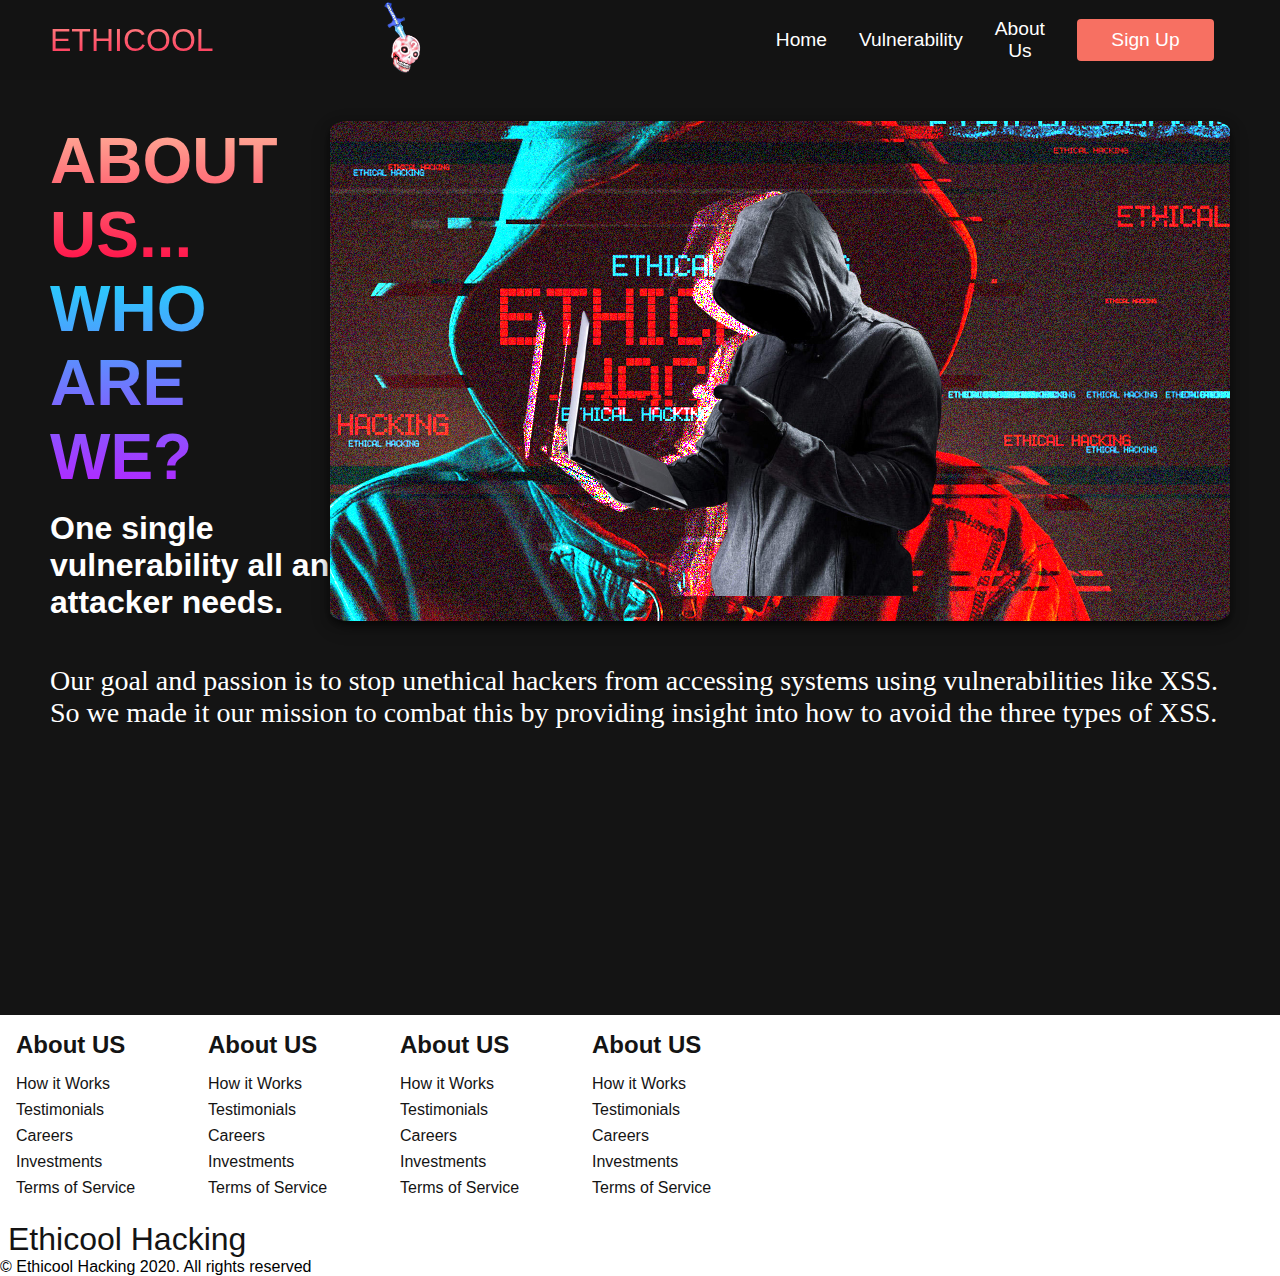
==== docs/aboutus.html @ dec919c5 "Update aboutus.html" ====
<!DOCTYPE html>
<html lang="en">
  <head>
    <meta charset="UTF-8" />
    <meta name="viewport" content="width=device-width, initial-scale=1.0" />
    <link rel="stylesheet" href="aboutus.css" />
    <!-- <link rel="stylesheet" href="styles.css" /> -->
    <title>About Us</title>
  </head>

  <!--What is needed for about us in descending order, 1. about us heading, 2. image of something to do with us, 3. paragraph about us (why we are trying to spread information about XSS).   -->

  <body>
    <!--nav bar section -->
    <nav class="navbar">
      <div class="navbar__container">
        <a href="/" id="navbar__logo">ETHICOOL</a>
        <img src="Logo.png" alt="pic" id="main__img" />
        <div class="navbar__toggle" id="mobile-menu">
          <span class="bar"></span>
          <span class="bar"></span>
          <span class="bar"></span>
        </div>
        <ul class="navbar__menu">
          <li class="navbar__item">
            <a href="index.html" class="navbar__links">Home</a>
          </li>
          <li class="navbar__item">
            <a href="vulnerability.html" class="navbar__links">Vulnerability</a>
          </li>
          <li class="navbar__item">
            <a href="/" class="navbar__links">About Us</a>
          </li>
          <li class="navbar__btn">
            <a href="signup.html" class="button">Sign Up</a>
          </li>
        </ul>
      </div>
    </nav>
    <!--nav bar section -->
    
 <!-- Intro Section of Page -->
    <div class = "about_container"> 
       <!--Hero Section -->
              <div class="main">
              <div class="main__container">
              <div class="main__content">
              <h1>ABOUT US...</h1>
              <h2>WHO ARE WE?</h2>
              <p>One single vulnerability all an attacker needs.</p>
              </div> 
              <div class="main__img--container">
              <img src="About.jpg" alt="pic" id="main__img--about" />
              </div>
          </div>
          <div class="paragraph__container">
            <p id="paragraph__aboutus">
              Our goal and passion is to stop unethical hackers from accessing systems using vulnerabilities like XSS. 
              So we made it our mission to combat this by providing insight into how to avoid the three types of XSS. 
            </p>
          </div>
        </div>
    </div>
       <!-- Footer Section-->
       <div class="footer__ container">
        <div class="footer__links">
          <div class="footer__link--wrapper">
            <div class="footer__link--items">
              <h2>About US</h2>
              <a href="/">How it Works</a>
              <a href="/">Testimonials</a>
              <a href="/">Careers</a>
              <a href="/">Investments</a>
              <a href="/">Terms of Service</a>
            </div>
            <div class="footer__link--items">
              <h2>About US</h2>
              <a href="/">How it Works</a>
              <a href="/">Testimonials</a>
              <a href="/">Careers</a>
              <a href="/">Investments</a>
              <a href="/">Terms of Service</a>
            </div>
          </div>
          <div class="footer__link--wrapper">
            <div class="footer__link--items">
              <h2>About US</h2>
              <a href="/">How it Works</a>
              <a href="/">Testimonials</a>
              <a href="/">Careers</a>
              <a href="/">Investments</a>
              <a href="/">Terms of Service</a>
            </div>
            <div class="footer__link--items">
              <h2>About US</h2>
              <a href="/">How it Works</a>
              <a href="/">Testimonials</a>
              <a href="/">Careers</a>
              <a href="/">Investments</a>
              <a href="/">Terms of Service</a>
            </div>
          </div>
        </div>
        <div class="social__media">
          <div class="social__media--wrap">
            <div class="footer__logo">
              <a href="/" id="footer__logo"
                ><i class="fas fa-gem"></i>Ethicool Hacking</a
              >
            </div>
            <p class="website__rights">
              © Ethicool Hacking 2020. All rights reserved
            </p>
            <div class="social__icons">
              <a href="" class="social__icon--link" target="_blank">
                <i class="fab fa-facebook"></i>
              </a>
              <a href="" class="social__icon--link" target="_blank">
                <i class="fab fa-Instagram"></i>
              </a>
              <a href="" class="social__icon--link" target="_blank">
                <i class="fab fa-Twitter"></i>
              </a>
              <a href="" class="social__icon--link" target="_blank">
                <i class="fab fa-Linkdin"></i>
              </a>
              <a href="" class="social__icon--link" target="_blank">
                <i class="fab fa-Youtube"></i>
              </a>
            </div>
          </div>
        </div>
      </div>
  
      <script src="app.js"></script>
    </body>
  </html>
  
  </body>
</html>
---- docs/aboutus.css ----
*{
  box-sizing:border-box;
  margin: 0;
  padding: 0;
  font-family: 'Kumbh Sans', sans-serif;
}

/* Navbar Section */
.navbar{
  background: #131313;
  height: 80px;
  display: flex;
  justify-content: center;
  align-items: center;
  font-size: 1.2rem;
  position: sticky;
  top: 0;
  z-index: 999;
}

.navbar__container {
  display: flex;
  justify-content: space-between;
  height: 80px;
  z-index: 1;
  width: 100%;
  max-width: 1300px;
  margin: 0 auto;
  padding: 0 50px;
}

#navbar__logo{
  background-color: #ff8177;
  background-image: linear-gradient(to top, #ff0844 0%, #ffb199 100%);
  background-size: 100%;
  -webkit-background-clip: text;
  -moz-background-clip: text;
  -webkit-text-fill-color: transparent;
  -moz-text-fill-color: transparent;
  display: flex;
  align-items: center;
  cursor: pointer;
  text-decoration: none;
  font-size: 2rem;
}

.fa-gem{
  margin-right: 0.5rem;
}

.navbar__menu{
  display: flex;
  align-items: center;
  list-style: none;
  text-align: center;
}

.navbar__item{
  height:80px;
}

.navbar__links{
  color: #fff;
  display: flex;
  align-items: center;
  justify-content: center;
  text-decoration: none;
  padding: 0 1rem;
  height: 100%;
}

.navbar__btn {
  display:flex;
  justify-content: center;
  align-items: center;
  padding: 0 1rem;
  width: 100%;
}

.button {
  display: flex;
  justify-content: center;
  align-items: center;
  text-decoration: none;
  padding: 10px 20px;
  height: 100%;
  width: 100%;
  border: none;
  outline: none;
  border-radius: 4px;
  background: #f77062;
  color: #fff;

}
/* this is supposed to make the sign up buttun have a hover effect  */
.buttom:hover{
  background: #4837ff;
  transition: all 0.3s ease;
}

.navbar__links:hover{
  color: #f77062;
  transition: all 0.3s ease;
}

/* mobile response  */
@media screen and (max-width: 960px) {
  .navbar__container {
      display: flex;
      justify-content: space-between;
      height: 80px;
      z-index: 1;
      width: 100%;
      max-width: 1300px;
      padding: 0;
  }

/* drop down menue design */

  .navbar__menu {
      display: grid;
      grid-template-columns: auto;
      margin: 0;
      width: 100%;
      position: absolute;
      top: -1000px;
      opacity: 0;
      transition: all 0.5s ease;
      height: 50vh;
      z-index: -1;
      background: #131313;
  }

  .navbbar__menu.active {
      background: #131313;
      top: 100%;
      opacity: 1;
      transition: all 0.5s ease ;
      z-index: 99;
      height: 50vh;
      font-size: 1.6rem;
  }

  #navbar__logo {
      padding-left: 25px;
  }

  .navbar__toggle .bar{
      width: 25px;
      height: 3px;
      margin: 5px auto;
      transition: all 0.3s ease-in-out;
      background: #fff;
  }

  .navbar__item {
      width: 100%;
  }

  .navbar__links{
      text-align: center;
      padding: 2rem;
      width: 100%;
      display: table;
  }


#mobile-menu {
  position: absolute;
  top: 20%;
  right: 5%;
  transform: translate(5%, 20%);
}

/* navigation button */

.navbar__btn {
 padding-bottom: 2rem;
}

.button{
  display:flex;
  justify-content: center;
  align-items: center;
  width: 80%;
  height: 80px;
  margin: 0;

}

.navbar__toggle .bar {
  display: block;
  cursor: pointer;
}

#mobile-menu.is-active .bar:nth-child(2){
  opacity: 0;
}

#mobile-menu.is-active .bar:nth-child(1){
  transform: translate(8px) rotate(45deg);
}

#mobile-menu.is-active .bar:nth-child(3){
  transform: translate(-8px) rotate(-45deg);
}

}


.main__container {
  display: grid;
  grid-template-columns: 1fr 1fr;
  align-items: center;
  justify-self: center;
  margin: 0 auto;
  height: 65vh;
  background-color: #141414;
  z-index: 1;
  width: 100%;
  max-width: 2000px;
  padding: 0 50px; 
}

.main__content h1 {
  font-size: 4rem;
  background-color:#ff8177;
  background-image: linear-gradient(to top, #ff0844 0%, #ffb199 100%);
  background-size: 100%;
  -webkit-background-clip: text;
  -moz-background-clip: text;
  -webkit-text-fill-color: transparent;
  -moz-text-fill-color:transparent;
}

.main__content h2 {
  font-size: 4rem;
  background-color:#ff8177;
  background-image: linear-gradient(to top, #b721ff 0%, #21d4fd 100%);
  background-size: 100%;
  -webkit-background-clip: text;
  -moz-background-clip: text;
  -webkit-text-fill-color: transparent;
  -moz-text-fill-color:transparent;
}

.main__content p {
  margin-top: 1rem;
  font-size: 2rem;
  font-weight: 700;
  color: #fff;
}

.paragraph__container{
background-color: #141414;
width: auto;
height: 350px;
}

#paragraph__aboutus{
margin-right: 50px;
margin-left: 50px;
color: white;
font-family: 'Kumbh Sans';
font-size: 175%;
text-decoration: none;
}

#main__img--about{
  border-radius: 2%;
  box-shadow: 0 4px 8px 0 rgba(0, 0, 0, 0.6), 0 6px 20px 0 rgba(0, 0, 0, 0.19);
}

#main__img--container{
  width: 700px;
  height: 550px;
  transform: translate(-50%, -50%);
  margin-top: 150px;
  margin-left: 800px;
  position: absolute;
  }

  /* Footer Section */

  .title {
    font-weight: bold;
    font-size: x-large;
  }
  .Main {
    position: relative;

  }

  .footer__container {
    background-color: #141414;
    padding: 5rem 0;
    display: flex;
    flex-direction: column;
    justify-content: center;
    align-items: center;
}

#footer__logo {
    color: #141414;
    display: flex;
    align-items: center;
    cursor: pointer;
    text-decoration: none;
    font-size: 2rem;
}

.footer__links{
    width: 60%;
    max-width: 1000px;
    display: flex;
    justify-content: center;
}

.footer__link--wrapper {
    position: top;
    display: flex;
    
}

.footer__link--items {
    display: flex;
    flex-direction:column;
    align-items: flex-start;
    margin: 16px;
    text-align: left;
    width: 160px;
    box-sizing: border-box;

}

.footer__link--items h2{
    margin-bottom: 16px;
}

.footer__link--items > h2{
    color: #141414;
}

.footer__link--items a {
    color: #141414;
    text-decoration: none;
    margin-bottom: 0.5rem;
}

.footer__link--items a:hover{
    color: #141414;
    transition: 0.3s ease-out;
}
---- docs/styles.css ----
*{
    box-sizing:border-box;
    margin: 0;
    padding: 0;
    font-family: 'Kumbh Sans', sans-serif;
}


.navbar{
    background: #131313;
    height: 80px;
    display: flex;
    justify-content: center;
    align-items: center;
    font-size: 1.2rem;
    position: sticky;
    top: 0;
    z-index: 999;
}

.navbar__container {
    display: flex;
    justify-content: space-between;
    height: 80px;
    z-index: 1;
    width: 100%;
    max-width: 1300px;
    margin: 0 auto;
    padding: 0 50px;
}

#navbar__logo{
    background-color: #ff8177;
    background-image: linear-gradient(to top, #ff0844 0%, #ffb199 100%);
    background-size: 100%;
    -webkit-background-clip: text;
    -moz-background-clip: text;
    -webkit-text-fill-color: transparent;
    -moz-text-fill-color: transparent;
    display: flex;
    align-items: center;
    cursor: pointer;
    text-decoration: none;
    font-size: 2rem;
}

.fa-gem{
    margin-right: 0.5rem;
}

.navbar__menu{
    display: flex;
    align-items: center;
    list-style: none;
    text-align: center;
}

.navbar__item{
    height:80px;
}

.navbar__links{
    color: #fff;
    display: flex;
    align-items: center;
    justify-content: center;
    text-decoration: none;
    padding: 0 1rem;
    height: 100%;
}

.navbar__btn {
    display:flex;
    justify-content: center;
    align-items: center;
    padding: 0 1rem;
    width: 100%;
}

.button {
    display: flex;
    justify-content: center;
    align-items: center;
    text-decoration: none;
    padding: 10px 20px;
    height: 100%;
    width: 100%;
    border: none;
    outline: none;
    border-radius: 4px;
    background: #f77062;
    color: #fff;

}
/* this is supposed to make the sign up buttun have a hover effect  */
.buttom:hover{
    background: #4837ff;
    transition: all 0.3s ease;
}

.navbar__links:hover{
    color: #f77062;
    transition: all 0.3s ease;
}

/* mobile response  */
@media screen and (max-width: 960px) {
    .navbar__container {
        display: flex;
        justify-content: space-between;
        height: 80px;
        z-index: 1;
        width: 100%;
        max-width: 1300px;
        padding: 0;
    }

/* drop down menue design */

    .navbar__menu {
        display: grid;
        grid-template-columns: auto;
        margin: 0;
        width: 100%;
        position: absolute;
        top: -1000px;
        opacity: 0;
        transition: all 0.5s ease;
        height: 50vh;
        z-index: -1;
        background: #131313;
    }

    .navbbar__menu.active {
        background: #131313;
        top: 100%;
        opacity: 1;
        transition: all 0.5s ease ;
        z-index: 99;
        height: 50vh;
        font-size: 1.6rem;
    }

    #navbar__logo {
        padding-left: 25px;
    }

    .navbar__toggle .bar{
        width: 25px;
        height: 3px;
        margin: 5px auto;
        transition: all 0.3s ease-in-out;
        background: #fff;
    }

    .navbar__item {
        width: 100%;
    }

    .navbar__links{
        text-align: center;
        padding: 2rem;
        width: 100%;
        display: table;
    }


#mobile-menu {
    position: absolute;
    top: 20%;
    right: 5%;
    transform: translate(5%, 20%);
}

/* navigation button */

.navbar__btn {
   padding-bottom: 2rem;
}

.button{
    display:flex;
    justify-content: center;
    align-items: center;
    width: 80%;
    height: 80px;
    margin: 0;

}

.navbar__toggle .bar {
    display: block;
    cursor: pointer;
}

#mobile-menu.is-active .bar:nth-child(2){
    opacity: 0;
}

#mobile-menu.is-active .bar:nth-child(1){
    transform: translate(8px) rotate(45deg);
}

#mobile-menu.is-active .bar:nth-child(3){
    transform: translate(-8px) rotate(-45deg);
}

}


/* Hero Section CSS*/
.main__container {
    display: grid;
    grid-template-columns: 1fr 1fr;
    align-items: center;
    justify-self: center;
    margin: 0 auto;
    height: 90vh;
    background-color: #141414;
    z-index: 1;
    width: 100%;
    max-width: 2000px;
    padding: 0 50px; 
}

.main__content h1 {
    font-size: 4rem;
    background-color:#ff8177;
    background-image: linear-gradient(to top, #ff0844 0%, #ffb199 100%);
    background-size: 100%;
    -webkit-background-clip: text;
    -moz-background-clip: text;
    -webkit-text-fill-color: transparent;
    -moz-text-fill-color:transparent;
}

.main__content h2 {
    font-size: 4rem;
    background-color:#ff8177;
    background-image: linear-gradient(to top, #b721ff 0%, #21d4fd 100%);
    background-size: 100%;
    -webkit-background-clip: text;
    -moz-background-clip: text;
    -webkit-text-fill-color: transparent;
    -moz-text-fill-color:transparent;
}

.main__content p {
    margin-top: 1rem;
    font-size: 2rem;
    font-weight: 700;
    color: #fff;
}

.main__btn {
    font-size: 1rem;
    background-image: linear-gradient(to top, #f77062 0%, #fe5196 100%);
    padding: 14px 32px;
    border: none;
    border-radius: 4px;
    color: #fff;
    margin-top: 2rem;
    cursor: pointer;
    position: relative;
    transition: all 0.35s;
    outline: none;

}

.main__btn a {
    z-index: 2;
    color: #fff;
    text-decoration: none;
}

.main__btn:after {
    position: absolute;
    content: '';
    top: 20;
    left: 0;
    width: 0;
    height: 100%;
    background: #4837ff;
    transition: all 0.35s;
    border-radius: 4px;
}

.main__btn:hover{
    color: #fff;
}

.main__btn:hover:after{
    width: 100%;
}

.main__img--container{
    text-align: center;
}

#main__img{
    height: 30%;
    width: 80%;
}

/*Mobile Responsive */

@media screen and (max-width: 768px) {
    .main__container {
        display: grid;
        grid-template-columns: auto;
        align-items: center;
        justify-self: center;
        width: 100%;
        margin: 0 auto;
        height: 90vh;
    }

    .main__content {
        text-align: center;
        margin-bottom: 4rem;
    }

    .main__content h1 {
        text-align: 2.5rem;
        margin-top: 2rem;
    }

    .main__content h2 {
        font-size: 3rem;
}

.main__content p {
    margin-top: 1rem;
    font-size: 1.5rem;
}

}

@media screen and  (max-width: 480px) {
    .main__content h1 {
        text-align: 2rem;
        margin-top: 3rem;
    }

    .main__content h2 {
        font-size: 2rem;
}

.main__content p {
    margin-top: 2rem;
    font-size: 1.5rem;
}

.main__btn {
    padding: 12px 36px;
    margin: 2.5rem 0;
}
}

/* Services Section CSS  */
.services {
    background: #141414;
    display: flex;
    flex-direction: column;
    align-items: center;
    height: 125vh;
}
    

.services h1 {
    background-color: #ff8177;
    background-image: linear-gradient(
        ro right,
         #ff8177 0%,
         #ff867a 0%,
         #ff8c7f 21%,
         #f99185 52%,
         #cf556c 78%,
         #b12a5b 100% 
     );
    background-size: 100%;
    margin-bottom: 5rem;
    font-size: 2.5rem;
    -webkit-background-clip: text;
    -moz-background-clip: text;
    -webkit-text-fill-color: transparent;
    -moz-text-fill-color:transparent;

}

.services__container {
    display: flex;
    justify-content: center;
    flex-wrap: wrap;
}

.services__card {
    margin: 1rem;
    height: 525px;
    width: 400px;
    border-radius: 4px;
    background-image: linear-gradient(
    to bottom,
     rgba(0,0,0,0) 0%,
     rgba(17,17,17,0.6) 100%
     ),
      url('pic2.jpg');
      background-size : cover;
      position: relative;
      color: #fff;
}

.services__card:nth-child(2){
    background-image: linear-gradient(
    to bottom,
     rgba(0,0,0,0) 0%,
     rgba(17,17,17,0.6) 100%
     ),
      url('pic3.jpg');

}

.services h2 {
    position: absolute;
    top: 350px;
    left: 30px;
}

.services__card p{
    position:absolute;
    top: 400px;
    left: 30px;
}

.services__card button{
    color: #fff;
    padding: 10px 20px;
    border: none;
    outline: none;
    border-radius: 4px;
    background: #f77062;
    position: absolute;
    top: 400px;
    left: 30px;
    font-size: 1rem;
    cursor: pointer;


}

.services__card:hover {
    transform: scale(1.075);
    transition: 0.2s ease-in;
    cursor: pointer;
}

@media screen and (max-width: 960px) {
    .services {
        height: 1600px;
    }

    .services h1 {
        font-size: 2rem;
        margin-top: 12rem;
    }
}

@media screen and (max-width: 480px) {
    .services {
     height: 1400px;
    }

    .services h1 {
        font-size: 1.2rem;
    }

    .services__card{
        width:300px;
    }
}

/* Footer CSS  */
.footer__container {
    background-color: #141414;
    padding: 5rem 0;
    display: flex;
    flex-direction: column;
    justify-content: center;
    align-items: center;
}

#footer__logo {
    color: #141414;
    display: flex;
    align-items: center;
    cursor: pointer;
    text-decoration: none;
    font-size: 2rem;
}

.footer__links{
    width: 60%;
    max-width: 1000px;
    display: flex;
    justify-content: center;
}

.footer__link--wrapper {
    position: top;
    display: flex;
    
}

.footer__link--items {
    display: flex;
    flex-direction:column;
    align-items: flex-start;
    margin: 16px;
    text-align: left;
    width: 160px;
    box-sizing: border-box;

}

.footer__link--items h2{
    margin-bottom: 16px;
}

.footer__link--items > h2{
    color: #141414;
}

.footer__link--items a {
    color: #141414;
    text-decoration: none;
    margin-bottom: 0.5rem;
}

.footer__link--items a:hover{
    color: #141414;
    transition: 0.3s ease-out;
}

/*social Icons  */
.social__icon--link{
    color: #141414;
    font-size: 24px;

}
.social__media{
    max-width: 1000px;
    width: 100%
}

.social_media--wrap {
    display:flex;
    justify-content: space-between;
    align-items:center;
    width: 90%;
    max-width: 1000px;
    margin: 40px auto 0 auto;
}

.social__icons {
    display: flex;
    justify-content: space-between;
    align-items: center;
    width: 240px;
}

.social__logo {
    color: #141414;
    justify-self: flex-start;
    margin-left: 20px;
    cursor: pointer;
    text-decoration: none;
    font-size: 2rem;
    display: flex;
    align-items: center;
    margin-bottom: 16px;
}

.website__rights {
    color: #141414;
}

@media screen and (max-width: 820px){
.footer__links {
    position: relative;
    padding-top: 2rem;
}

#footer__logo{
    margin-bottom: 2rem;
}

.footer__link--wrapper{
    flex-direction: column;
}

.social__media--wrap{
    flex-direction: column;
}

}

@media screen and (max-width: 480px) {
    .footer__link--items {
        position:relative;
        margin:0;
        padding: 10px;
        width: 100%;
    }
}
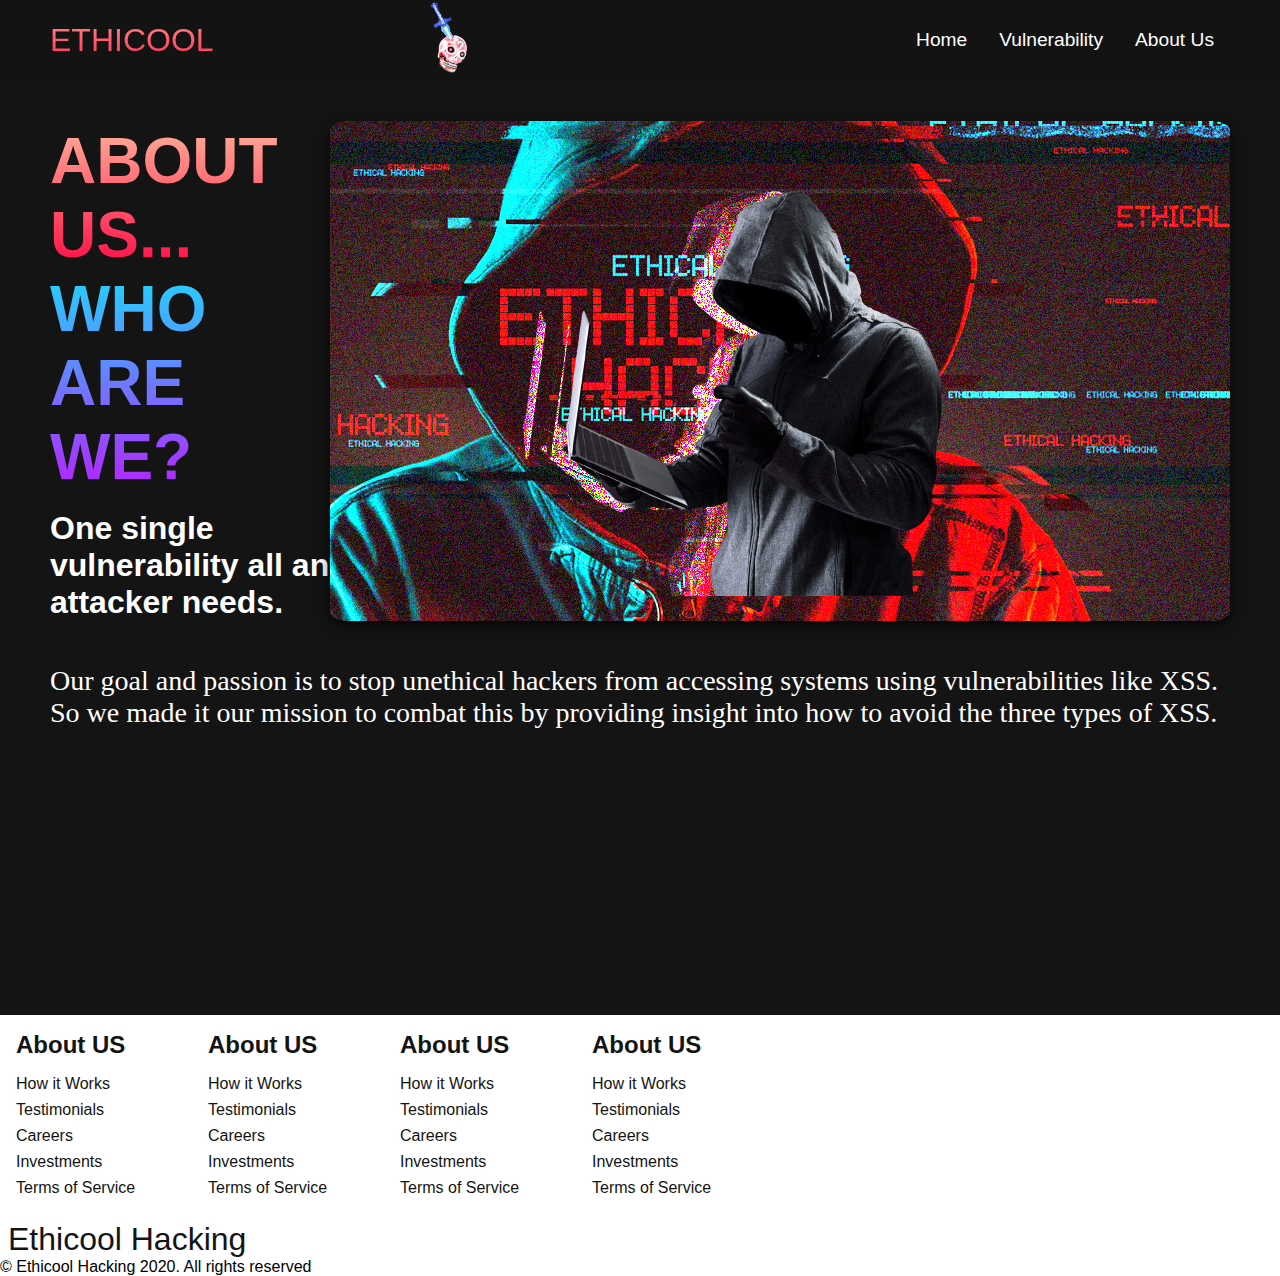
==== commit 4a3336d9: "new_links" ====
--- a/docs/aboutus.html
+++ b/docs/aboutus.html
@@ -29,10 +29,7 @@
             <a href="vulnerability.html" class="navbar__links">Vulnerability</a>
           </li>
           <li class="navbar__item">
-            <a href="/" class="navbar__links">About Us</a>
-          </li>
-          <li class="navbar__btn">
-            <a href="signup.html" class="button">Sign Up</a>
+            <a href="aboutus.html" class="navbar__links">About Us</a>
           </li>
         </ul>
       </div>
--- a/docs/styles.css
+++ b/docs/styles.css
@@ -42,7 +42,7 @@
     cursor: pointer;
     text-decoration: none;
     font-size: 2rem;
-}
+  }
 
 .fa-gem{
     margin-right: 0.5rem;
@@ -69,6 +69,7 @@
     height: 100%;
 }
 
+
 .navbar__btn {
     display:flex;
     justify-content: center;
@@ -76,6 +77,7 @@
     padding: 0 1rem;
     width: 100%;
 }
+
 
 .button {
     display: flex;
@@ -91,6 +93,9 @@
     background: #f77062;
     color: #fff;
 
+}
+.logo__image{
+    
 }
 /* this is supposed to make the sign up buttun have a hover effect  */
 .buttom:hover{
@@ -388,228 +393,53 @@
 
 }
 
-.services__container {
-    display: flex;
-    justify-content: center;
-    flex-wrap: wrap;
-}
-
-.services__card {
-    margin: 1rem;
-    height: 525px;
-    width: 400px;
-    border-radius: 4px;
-    background-image: linear-gradient(
-    to bottom,
-     rgba(0,0,0,0) 0%,
-     rgba(17,17,17,0.6) 100%
-     ),
-      url('pic2.jpg');
-      background-size : cover;
-      position: relative;
-      color: #fff;
-}
-
-.services__card:nth-child(2){
-    background-image: linear-gradient(
-    to bottom,
-     rgba(0,0,0,0) 0%,
-     rgba(17,17,17,0.6) 100%
-     ),
-      url('pic3.jpg');
-
-}
-
-.services h2 {
-    position: absolute;
-    top: 350px;
-    left: 30px;
-}
-
-.services__card p{
+.about__vid{
+margin-top: 20px;;
+margin-bottom: 40px;
+color: white;
+padding: 10px;
+font-size: 30px;
+text-align: center;
+background-color: #ff8177;
+border-radius: 10px;
+max-width: 1100px;
+height: 400px;
+
+}
+
+html{
+    height: 100%;
+    box-sizing: border-box;
+}
+body{
+    position:relative;
+    margin: 0;
+    min-height: 100%;
+    padding-bottom: 180px;
+    box-sizing: inherit;
+}
+
+.footer{
+    background-color: grey;
+    color:white;
+    padding-left: 35px;
+    padding-right: 35px;
+    text-align: center;
+    left: 0;
     position:absolute;
-    top: 400px;
-    left: 30px;
-}
-
-.services__card button{
-    color: #fff;
-    padding: 10px 20px;
-    border: none;
-    outline: none;
-    border-radius: 4px;
-    background: #f77062;
-    position: absolute;
-    top: 400px;
-    left: 30px;
-    font-size: 1rem;
-    cursor: pointer;
-
-
-}
-
-.services__card:hover {
-    transform: scale(1.075);
-    transition: 0.2s ease-in;
-    cursor: pointer;
-}
-
-@media screen and (max-width: 960px) {
-    .services {
-        height: 1600px;
-    }
-
-    .services h1 {
-        font-size: 2rem;
-        margin-top: 12rem;
-    }
-}
-
-@media screen and (max-width: 480px) {
-    .services {
-     height: 1400px;
-    }
-
-    .services h1 {
-        font-size: 1.2rem;
-    }
-
-    .services__card{
-        width:300px;
-    }
-}
-
-/* Footer CSS  */
-.footer__container {
-    background-color: #141414;
-    padding: 5rem 0;
-    display: flex;
-    flex-direction: column;
-    justify-content: center;
-    align-items: center;
-}
-
-#footer__logo {
-    color: #141414;
-    display: flex;
-    align-items: center;
-    cursor: pointer;
-    text-decoration: none;
-    font-size: 2rem;
-}
-
-.footer__links{
-    width: 60%;
-    max-width: 1000px;
-    display: flex;
-    justify-content: center;
-}
-
-.footer__link--wrapper {
-    position: top;
-    display: flex;
-    
-}
-
-.footer__link--items {
-    display: flex;
-    flex-direction:column;
-    align-items: flex-start;
-    margin: 16px;
-    text-align: left;
-    width: 160px;
-    box-sizing: border-box;
-
-}
-
-.footer__link--items h2{
-    margin-bottom: 16px;
-}
-
-.footer__link--items > h2{
-    color: #141414;
-}
-
-.footer__link--items a {
-    color: #141414;
-    text-decoration: none;
-    margin-bottom: 0.5rem;
-}
-
-.footer__link--items a:hover{
-    color: #141414;
-    transition: 0.3s ease-out;
-}
-
-/*social Icons  */
-.social__icon--link{
-    color: #141414;
-    font-size: 24px;
-
-}
-.social__media{
-    max-width: 1000px;
-    width: 100%
-}
-
-.social_media--wrap {
-    display:flex;
-    justify-content: space-between;
-    align-items:center;
-    width: 90%;
-    max-width: 1000px;
-    margin: 40px auto 0 auto;
-}
-
-.social__icons {
-    display: flex;
-    justify-content: space-between;
-    align-items: center;
-    width: 240px;
-}
-
-.social__logo {
-    color: #141414;
-    justify-self: flex-start;
-    margin-left: 20px;
-    cursor: pointer;
-    text-decoration: none;
-    font-size: 2rem;
-    display: flex;
-    align-items: center;
-    margin-bottom: 16px;
-}
-
-.website__rights {
-    color: #141414;
-}
-
-@media screen and (max-width: 820px){
-.footer__links {
-    position: relative;
-    padding-top: 2rem;
-}
-
-#footer__logo{
-    margin-bottom: 2rem;
-}
-
-.footer__link--wrapper{
-    flex-direction: column;
-}
-
-.social__media--wrap{
-    flex-direction: column;
-}
-
-}
-
-@media screen and (max-width: 480px) {
-    .footer__link--items {
-        position:relative;
-        margin:0;
-        padding: 10px;
-        width: 100%;
-    }
-}
-
+    right: 0;
+    bottom: 0;
+    min-height: 100px;
+    padding-bottom: 10px;
+
+}
+
+
+
+
+
+
+
+
+  
+
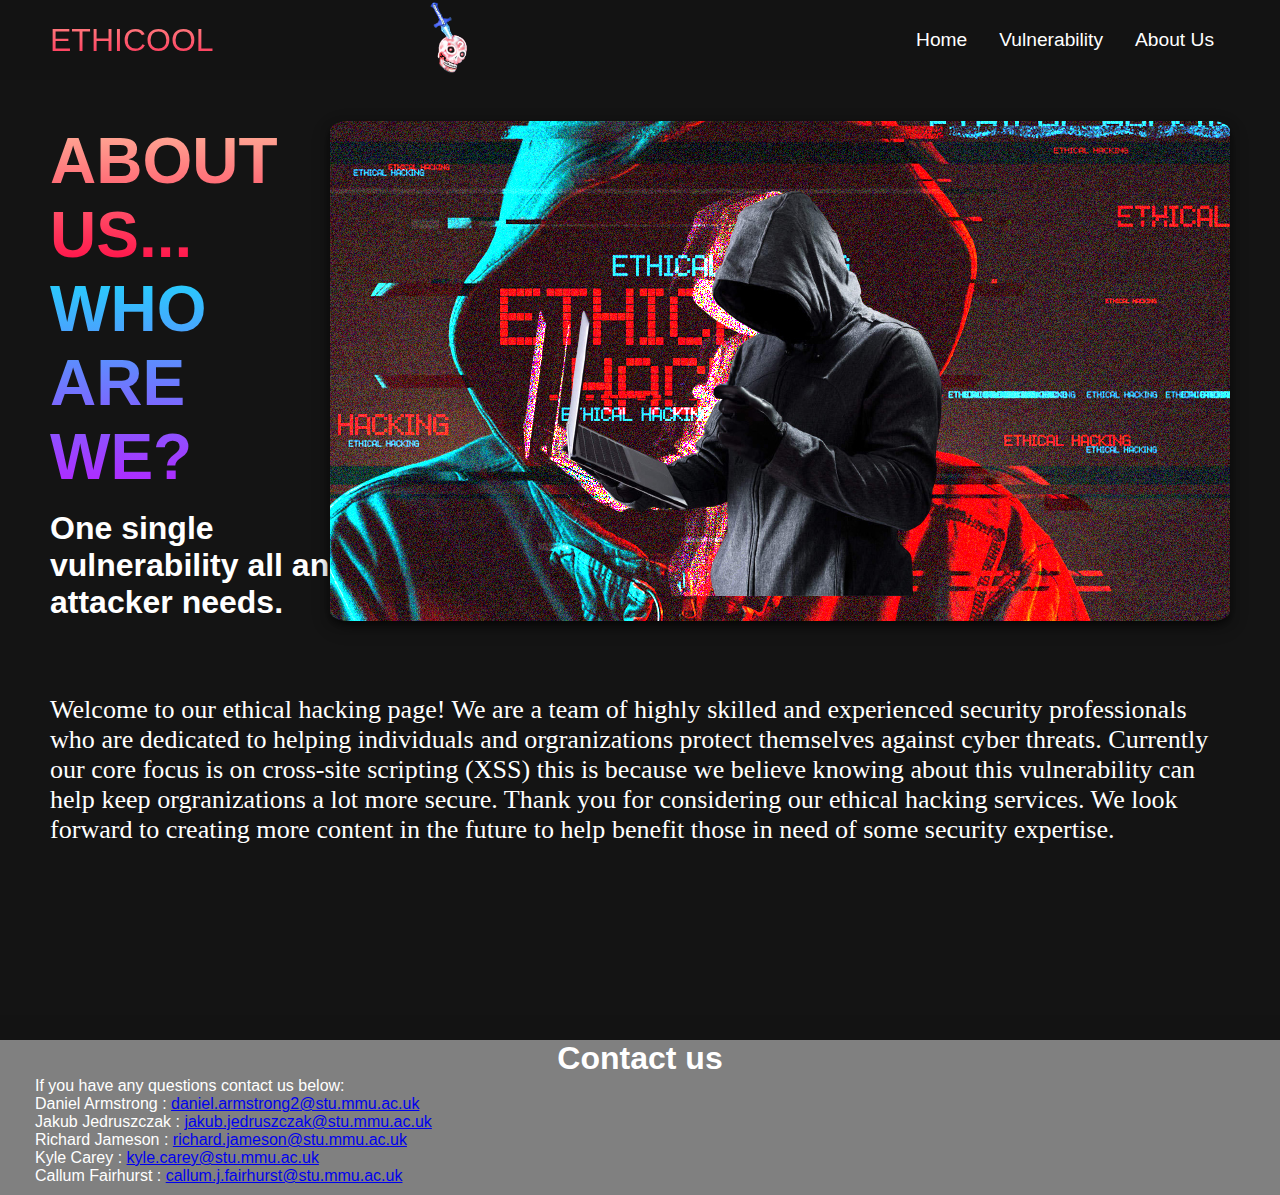
==== commit fdc8a1da: "Add files via upload" ====
--- a/docs/aboutus.html
+++ b/docs/aboutus.html
@@ -52,82 +52,26 @@
           </div>
           <div class="paragraph__container">
             <p id="paragraph__aboutus">
-              Our goal and passion is to stop unethical hackers from accessing systems using vulnerabilities like XSS. 
-              So we made it our mission to combat this by providing insight into how to avoid the three types of XSS. 
+              <br>
+              Welcome to our ethical hacking page! We are a team of highly skilled and experienced security professionals who 
+              are dedicated to helping individuals and orgranizations protect themselves against cyber threats. Currently our 
+              core focus is on cross-site scripting (XSS) this is because we believe knowing about this vulnerability can help keep orgranizations 
+              a lot more secure. Thank you for considering our ethical hacking services. We look forward to creating more content in the future to help benefit 
+              those in need of some security expertise.
             </p>
           </div>
         </div>
     </div>
        <!-- Footer Section-->
-       <div class="footer__ container">
-        <div class="footer__links">
-          <div class="footer__link--wrapper">
-            <div class="footer__link--items">
-              <h2>About US</h2>
-              <a href="/">How it Works</a>
-              <a href="/">Testimonials</a>
-              <a href="/">Careers</a>
-              <a href="/">Investments</a>
-              <a href="/">Terms of Service</a>
-            </div>
-            <div class="footer__link--items">
-              <h2>About US</h2>
-              <a href="/">How it Works</a>
-              <a href="/">Testimonials</a>
-              <a href="/">Careers</a>
-              <a href="/">Investments</a>
-              <a href="/">Terms of Service</a>
-            </div>
-          </div>
-          <div class="footer__link--wrapper">
-            <div class="footer__link--items">
-              <h2>About US</h2>
-              <a href="/">How it Works</a>
-              <a href="/">Testimonials</a>
-              <a href="/">Careers</a>
-              <a href="/">Investments</a>
-              <a href="/">Terms of Service</a>
-            </div>
-            <div class="footer__link--items">
-              <h2>About US</h2>
-              <a href="/">How it Works</a>
-              <a href="/">Testimonials</a>
-              <a href="/">Careers</a>
-              <a href="/">Investments</a>
-              <a href="/">Terms of Service</a>
-            </div>
-          </div>
-        </div>
-        <div class="social__media">
-          <div class="social__media--wrap">
-            <div class="footer__logo">
-              <a href="/" id="footer__logo"
-                ><i class="fas fa-gem"></i>Ethicool Hacking</a
-              >
-            </div>
-            <p class="website__rights">
-              © Ethicool Hacking 2020. All rights reserved
-            </p>
-            <div class="social__icons">
-              <a href="" class="social__icon--link" target="_blank">
-                <i class="fab fa-facebook"></i>
-              </a>
-              <a href="" class="social__icon--link" target="_blank">
-                <i class="fab fa-Instagram"></i>
-              </a>
-              <a href="" class="social__icon--link" target="_blank">
-                <i class="fab fa-Twitter"></i>
-              </a>
-              <a href="" class="social__icon--link" target="_blank">
-                <i class="fab fa-Linkdin"></i>
-              </a>
-              <a href="" class="social__icon--link" target="_blank">
-                <i class="fab fa-Youtube"></i>
-              </a>
-            </div>
-          </div>
-        </div>
-      </div>
+       <div class = "footer">
+        <h1>Contact us</h1>
+        <p style = "color:white; text-align: left;"> If you have any questions contact us below:</p>
+        <p style = "color: white;text-align: left;">Daniel Armstrong : <a href="mailto:daniel.armstrong2@stu.mmu.ac.uk">daniel.armstrong2@stu.mmu.ac.uk</a></p>
+        <p style = "color: white;text-align: left;">Jakub Jedruszczak : <a href="mailto:jakub.jedruszczak@stu.mmu.ac.uk">jakub.jedruszczak@stu.mmu.ac.uk</a></p>
+        <p style = "color: white;text-align: left;">Richard Jameson : <a href="mailto:richard.jameson@stu.mmu.ac.uk">richard.jameson@stu.mmu.ac.uk</a></p>
+        <p style = "color: white;text-align: left;">Kyle Carey : <a href="mailto:kyle.carey@stu.mmu.ac.uk">kyle.carey@stu.mmu.ac.uk</a></p>
+        <p style = "color: white;text-align: left;">Callum Fairhurst : <a href="mailto:callum.j.fairhurst@stu.mmu.ac.uk">callum.j.fairhurst@stu.mmu.ac.uk</a></p>
+        
   
       <script src="app.js"></script>
     </body>
--- a/docs/aboutus.css
+++ b/docs/aboutus.css
@@ -261,8 +261,8 @@
 margin-right: 50px;
 margin-left: 50px;
 color: white;
-font-family: 'Kumbh Sans';
-font-size: 175%;
+font-family: Arial black;
+font-size: 163%;
 text-decoration: none;
 }
 
@@ -282,73 +282,30 @@
 
   /* Footer Section */
 
-  .title {
-    font-weight: bold;
-    font-size: x-large;
-  }
-  .Main {
-    position: relative;
-
-  }
-
-  .footer__container {
-    background-color: #141414;
-    padding: 5rem 0;
-    display: flex;
-    flex-direction: column;
-    justify-content: center;
-    align-items: center;
-}
-
-#footer__logo {
-    color: #141414;
-    display: flex;
-    align-items: center;
-    cursor: pointer;
-    text-decoration: none;
-    font-size: 2rem;
-}
-
-.footer__links{
-    width: 60%;
-    max-width: 1000px;
-    display: flex;
-    justify-content: center;
-}
-
-.footer__link--wrapper {
-    position: top;
-    display: flex;
-    
-}
-
-.footer__link--items {
-    display: flex;
-    flex-direction:column;
-    align-items: flex-start;
-    margin: 16px;
-    text-align: left;
-    width: 160px;
+  html{
+    height: 100%;
     box-sizing: border-box;
-
-}
-
-.footer__link--items h2{
-    margin-bottom: 16px;
-}
-
-.footer__link--items > h2{
-    color: #141414;
-}
-
-.footer__link--items a {
-    color: #141414;
-    text-decoration: none;
-    margin-bottom: 0.5rem;
-}
-
-.footer__link--items a:hover{
-    color: #141414;
-    transition: 0.3s ease-out;
-}
-
+}
+body{
+    background-color: #131313;
+    position:relative;
+    margin: 0;
+    min-height: 100%;
+    padding-bottom: 180px;
+    box-sizing: inherit;
+}
+
+.footer{
+    background-color: grey;
+    color:white;
+    padding-left: 35px;
+    padding-right: 35px;
+    text-align: center;
+    left: 0;
+    position:absolute;
+    right: 0;
+    bottom: 0;
+    min-height: 100px;
+    padding-bottom: 10px;
+
+}
--- a/docs/styles.css
+++ b/docs/styles.css
@@ -300,6 +300,7 @@
 
 .main__img--container{
     text-align: center;
+    
 }
 
 #main__img{
@@ -400,7 +401,7 @@
 padding: 10px;
 font-size: 30px;
 text-align: center;
-background-color: #ff8177;
+background-color: #3f3e3e;
 border-radius: 10px;
 max-width: 1100px;
 height: 400px;
@@ -412,6 +413,7 @@
     box-sizing: border-box;
 }
 body{
+    background-color: #131313;
     position:relative;
     margin: 0;
     min-height: 100%;
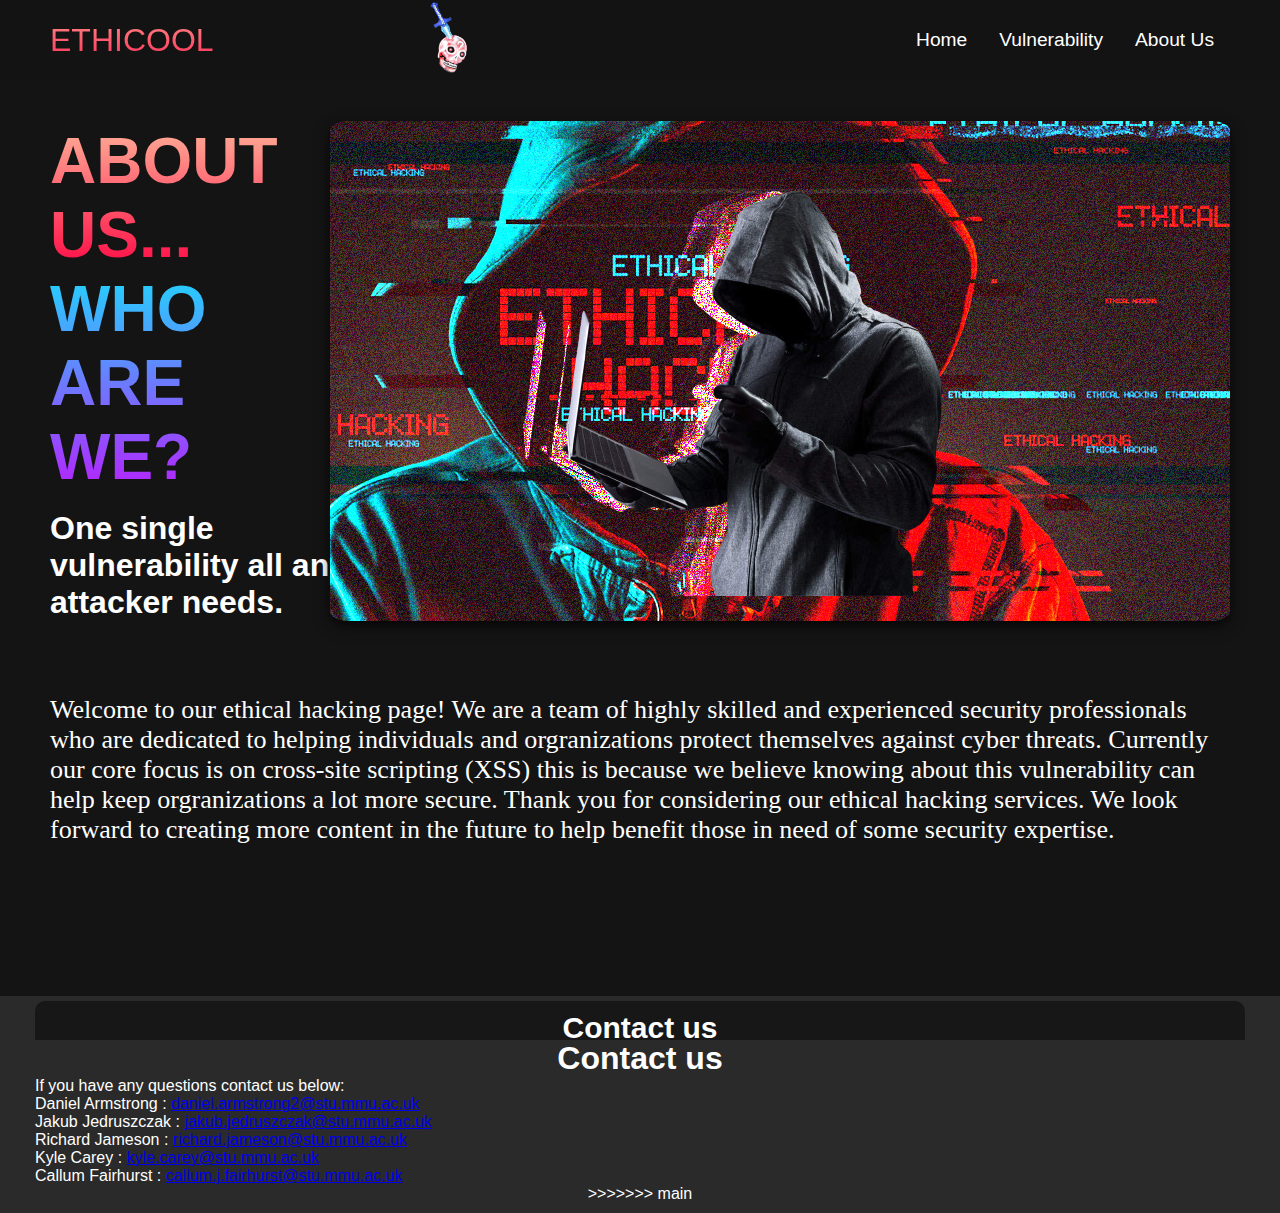
==== commit edbe34f0: "Auto stash before merge of "main" and "origin/main"" ====
--- a/docs/aboutus.html
+++ b/docs/aboutus.html
@@ -61,6 +61,19 @@
             </p>
           </div>
         </div>
+<<<<<<< HEAD
+        <div class = "footer">
+          <h1 class = "footer_header">Contact us</h1>
+          <p style = "color:white; text-align: left;"> If you have any questions contact us below:</p>
+          <p style = "color: white;text-align: left;">Daniel Armstrong : <a href="mailto:daniel.armstrong2@stu.mmu.ac.uk">daniel.armstrong2@stu.mmu.ac.uk</a></p>
+          <p style = "color: white;text-align: left;">Jakub Jedruszczak : <a href="mailto:jakub.jedruszczak@stu.mmu.ac.uk">jakub.jedruszczak@stu.mmu.ac.uk</a></p>
+          <p style = "color: white;text-align: left;">Richard Jameson : <a href="mailto:richard.jameson@stu.mmu.ac.uk">richard.jameson@stu.mmu.ac.uk</a></p>
+          <p style = "color: white;text-align: left;">Kyle Carey : <a href="mailto:kyle.carey@stu.mmu.ac.uk">kyle.carey@stu.mmu.ac.uk</a></p>
+          <p style = "color: white;text-align: left;">Callum Fairhurst : <a href="mailto:callum.j.fairhurst@stu.mmu.ac.uk">callum.j.fairhurst@stu.mmu.ac.uk</a></p>
+          <i class="fa fa-youtube-play" style="font-size:48px;color:red; align-items: right;" src = "1.png"></i>
+          </div>
+
+=======
     </div>
        <!-- Footer Section-->
        <div class = "footer">
@@ -73,9 +86,8 @@
         <p style = "color: white;text-align: left;">Callum Fairhurst : <a href="mailto:callum.j.fairhurst@stu.mmu.ac.uk">callum.j.fairhurst@stu.mmu.ac.uk</a></p>
         
   
+>>>>>>> main
       <script src="app.js"></script>
     </body>
-  </html>
-  
   </body>
 </html>
--- a/docs/aboutus.css
+++ b/docs/aboutus.css
@@ -285,6 +285,17 @@
   html{
     height: 100%;
     box-sizing: border-box;
+<<<<<<< Updated upstream
+=======
+}
+body{
+    background-color: #131313;
+    position:relative;
+    margin: 0;
+    min-height: 100%;
+    padding-bottom: 180px;
+    box-sizing: inherit;
+>>>>>>> Stashed changes
 }
 body{
     background-color: #131313;
@@ -308,4 +319,72 @@
     min-height: 100px;
     padding-bottom: 10px;
 
-}
+<<<<<<< Updated upstream
+}
+=======
+.footer{
+    background-color: grey;
+    color:white;
+    padding-left: 35px;
+    padding-right: 35px;
+    text-align: center;
+    left: 0;
+    position:absolute;
+    right: 0;
+    bottom: 0;
+    min-height: 100px;
+    padding-bottom: 10px;
+
+}
+<<<<<<< HEAD
+
+.footer__link--items a {
+    color: #141414;
+    text-decoration: none;
+    margin-bottom: 0.5rem;
+}
+
+.footer__link--items a:hover{
+    color: #141414;
+    transition: 0.3s ease-out;
+}
+.footer_header{
+  margin-top: 5px;
+  margin-bottom: 40px;
+  color: white;
+  padding: 10px;
+  font-size: 30px;
+  text-align: center;
+  background-color: #171717;
+  border-radius: 10px;
+}
+
+.footer{
+    
+  background-color: rgb(42, 42, 42);
+  color:white;
+  padding-left: 35px;
+  padding-right: 35px;
+  text-align: center;
+  left: 0;
+  position:absolute;
+  right: 0;
+  bottom: 0;
+  min-height: 100px;
+  padding-bottom: 10px;
+
+}
+
+.footer_header{
+  margin-top: 5px;
+  margin-bottom: 40px;
+  color: white;
+  padding: 10px;
+  font-size: 30px;
+  text-align: center;
+  background-color: #171717;
+  border-radius: 10px;
+}
+=======
+>>>>>>> main
+>>>>>>> Stashed changes
--- a/docs/styles.css
+++ b/docs/styles.css
@@ -401,7 +401,15 @@
 padding: 10px;
 font-size: 30px;
 text-align: center;
+<<<<<<< Updated upstream
 background-color: #3f3e3e;
+=======
+<<<<<<< HEAD
+background-color: #222222;
+=======
+background-color: #3f3e3e;
+>>>>>>> main
+>>>>>>> Stashed changes
 border-radius: 10px;
 max-width: 1100px;
 height: 400px;
@@ -422,7 +430,8 @@
 }
 
 .footer{
-    background-color: grey;
+    
+    background-color: rgb(42, 42, 42);
     color:white;
     padding-left: 35px;
     padding-right: 35px;
@@ -436,6 +445,16 @@
 
 }
 
+.footer_header{
+    margin-top: 5px;
+    margin-bottom: 40px;
+    color: white;
+    padding: 10px;
+    font-size: 30px;
+    text-align: center;
+    background-color: #171717;
+    border-radius: 10px;
+}
 
 
 
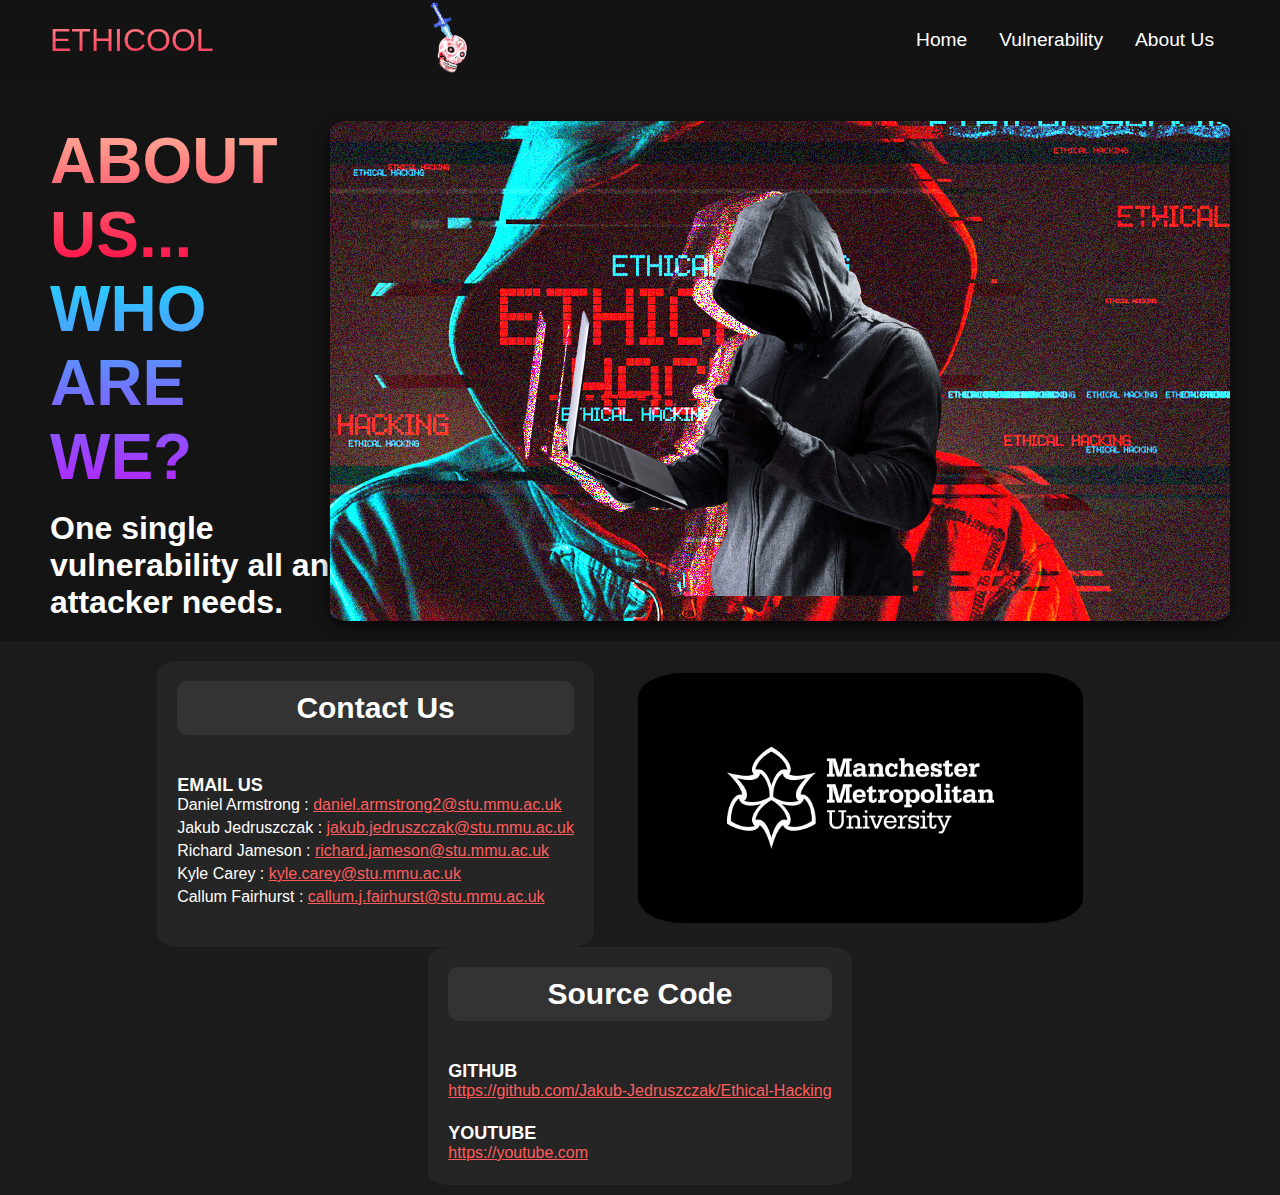
==== commit 636332ca: "adds a new footer" ====
--- a/docs/aboutus.html
+++ b/docs/aboutus.html
@@ -61,32 +61,27 @@
             </p>
           </div>
         </div>
-<<<<<<< HEAD
         <div class = "footer">
-          <h1 class = "footer_header">Contact us</h1>
-          <p style = "color:white; text-align: left;"> If you have any questions contact us below:</p>
-          <p style = "color: white;text-align: left;">Daniel Armstrong : <a href="mailto:daniel.armstrong2@stu.mmu.ac.uk">daniel.armstrong2@stu.mmu.ac.uk</a></p>
-          <p style = "color: white;text-align: left;">Jakub Jedruszczak : <a href="mailto:jakub.jedruszczak@stu.mmu.ac.uk">jakub.jedruszczak@stu.mmu.ac.uk</a></p>
-          <p style = "color: white;text-align: left;">Richard Jameson : <a href="mailto:richard.jameson@stu.mmu.ac.uk">richard.jameson@stu.mmu.ac.uk</a></p>
-          <p style = "color: white;text-align: left;">Kyle Carey : <a href="mailto:kyle.carey@stu.mmu.ac.uk">kyle.carey@stu.mmu.ac.uk</a></p>
-          <p style = "color: white;text-align: left;">Callum Fairhurst : <a href="mailto:callum.j.fairhurst@stu.mmu.ac.uk">callum.j.fairhurst@stu.mmu.ac.uk</a></p>
-          <i class="fa fa-youtube-play" style="font-size:48px;color:red; align-items: right;" src = "1.png"></i>
+          <div style = "display:inline-block;background-color: rgb(37, 37, 37);padding-right:20px;padding-left:20px;border-radius: 5%;margin-right: 40px;">
+          <h1 class = "footer_header">Contact Us</h1>
+          <p style = "color:white; text-align: left;font-weight: bold;font-size: large;"> EMAIL US</p>
+          <p class = "footer_text">Daniel Armstrong : <a style = "color: rgb(255, 93, 93);" href="mailto:daniel.armstrong2@stu.mmu.ac.uk">daniel.armstrong2@stu.mmu.ac.uk</a></p>
+          <p class = "footer_text">Jakub Jedruszczak : <a style = "color: rgb(255, 93, 93);" href="mailto:jakub.jedruszczak@stu.mmu.ac.uk">jakub.jedruszczak@stu.mmu.ac.uk</a></p>
+          <p class = "footer_text">Richard Jameson : <a style = "color: rgb(255, 93, 93);" href="mailto:richard.jameson@stu.mmu.ac.uk">richard.jameson@stu.mmu.ac.uk</a></p>
+          <p class = "footer_text">Kyle Carey : <a style = "color: rgb(255, 93, 93);" href="mailto:kyle.carey@stu.mmu.ac.uk">kyle.carey@stu.mmu.ac.uk</a></p>
+          <p class = "footer_text">Callum Fairhurst : <a style = "color: rgb(255, 93, 93);" href="mailto:callum.j.fairhurst@stu.mmu.ac.uk">callum.j.fairhurst@stu.mmu.ac.uk</a></p>
+          <br><br>
           </div>
-
-=======
-    </div>
-       <!-- Footer Section-->
-       <div class = "footer">
-        <h1>Contact us</h1>
-        <p style = "color:white; text-align: left;"> If you have any questions contact us below:</p>
-        <p style = "color: white;text-align: left;">Daniel Armstrong : <a href="mailto:daniel.armstrong2@stu.mmu.ac.uk">daniel.armstrong2@stu.mmu.ac.uk</a></p>
-        <p style = "color: white;text-align: left;">Jakub Jedruszczak : <a href="mailto:jakub.jedruszczak@stu.mmu.ac.uk">jakub.jedruszczak@stu.mmu.ac.uk</a></p>
-        <p style = "color: white;text-align: left;">Richard Jameson : <a href="mailto:richard.jameson@stu.mmu.ac.uk">richard.jameson@stu.mmu.ac.uk</a></p>
-        <p style = "color: white;text-align: left;">Kyle Carey : <a href="mailto:kyle.carey@stu.mmu.ac.uk">kyle.carey@stu.mmu.ac.uk</a></p>
-        <p style = "color: white;text-align: left;">Callum Fairhurst : <a href="mailto:callum.j.fairhurst@stu.mmu.ac.uk">callum.j.fairhurst@stu.mmu.ac.uk</a></p>
-        
-  
->>>>>>> main
+          <img style="height: 250px;margin-right:40px;margin-bottom:20px;border-radius: 10%;" src="mmu logo.jpg">
+          <div style = "display:inline-block;background-color: rgb(37, 37, 37);padding-right:20px;padding-left:20px;border-radius: 5%;">
+              <h1 class = "footer_header">Source Code</h1>
+              <p style = "color:white; text-align: left;font-weight: bold;font-size: large;"> GITHUB</p>
+              <p class = "footer_text"><a style = "color: rgb(255, 93, 93);" href="https://github.com/Jakub-Jedruszczak/Ethical-Hacking">https://github.com/Jakub-Jedruszczak/Ethical-Hacking</a></p><br>
+              <p style = "color:white; text-align: left;font-weight: bold;font-size: large;"> YOUTUBE</p>
+              <p class = "footer_text"><a style = "color: rgb(255, 93, 93);" href="Ethicool Hacking">https://youtube.com</a></p><br>
+              <i class="fa fa-youtube-play" style="font-size:48px;color:red; align-items:center;" src = "1.png"></i>
+          </div>
+          </div>
       <script src="app.js"></script>
     </body>
   </body>
--- a/docs/aboutus.css
+++ b/docs/aboutus.css
@@ -281,13 +281,6 @@
   }
 
   /* Footer Section */
-
-  html{
-    height: 100%;
-    box-sizing: border-box;
-<<<<<<< Updated upstream
-=======
-}
 body{
     background-color: #131313;
     position:relative;
@@ -295,73 +288,21 @@
     min-height: 100%;
     padding-bottom: 180px;
     box-sizing: inherit;
->>>>>>> Stashed changes
-}
-body{
-    background-color: #131313;
-    position:relative;
-    margin: 0;
-    min-height: 100%;
-    padding-bottom: 180px;
-    box-sizing: inherit;
-}
-
-.footer{
-    background-color: grey;
-    color:white;
-    padding-left: 35px;
-    padding-right: 35px;
-    text-align: center;
-    left: 0;
-    position:absolute;
-    right: 0;
-    bottom: 0;
-    min-height: 100px;
-    padding-bottom: 10px;
-
-<<<<<<< Updated upstream
-}
-=======
-.footer{
-    background-color: grey;
-    color:white;
-    padding-left: 35px;
-    padding-right: 35px;
-    text-align: center;
-    left: 0;
-    position:absolute;
-    right: 0;
-    bottom: 0;
-    min-height: 100px;
-    padding-bottom: 10px;
-
-}
-<<<<<<< HEAD
-
-.footer__link--items a {
-    color: #141414;
-    text-decoration: none;
-    margin-bottom: 0.5rem;
-}
-
-.footer__link--items a:hover{
-    color: #141414;
-    transition: 0.3s ease-out;
-}
+}
+
 .footer_header{
-  margin-top: 5px;
+  margin-top: 20px;
   margin-bottom: 40px;
   color: white;
   padding: 10px;
   font-size: 30px;
   text-align: center;
-  background-color: #171717;
+  background-color: #333333;
   border-radius: 10px;
 }
 
 .footer{
-    
-  background-color: rgb(42, 42, 42);
+  background-color: rgb(27, 27, 27);
   color:white;
   padding-left: 35px;
   padding-right: 35px;
@@ -372,19 +313,11 @@
   bottom: 0;
   min-height: 100px;
   padding-bottom: 10px;
-
-}
-
-.footer_header{
-  margin-top: 5px;
-  margin-bottom: 40px;
+  padding-top: 20px;
+}
+
+.footer_text{
   color: white;
-  padding: 10px;
-  font-size: 30px;
-  text-align: center;
-  background-color: #171717;
-  border-radius: 10px;
-}
-=======
->>>>>>> main
->>>>>>> Stashed changes
+  text-align: left;
+  margin-bottom: 5px;
+}--- a/docs/styles.css
+++ b/docs/styles.css
@@ -395,21 +395,13 @@
 }
 
 .about__vid{
-margin-top: 20px;;
+margin-top: 20px;
 margin-bottom: 40px;
 color: white;
 padding: 10px;
 font-size: 30px;
 text-align: center;
-<<<<<<< Updated upstream
 background-color: #3f3e3e;
-=======
-<<<<<<< HEAD
-background-color: #222222;
-=======
-background-color: #3f3e3e;
->>>>>>> main
->>>>>>> Stashed changes
 border-radius: 10px;
 max-width: 1100px;
 height: 400px;
@@ -429,9 +421,19 @@
     box-sizing: inherit;
 }
 
+.footer_header{
+    margin-top: 20px;
+    margin-bottom: 40px;
+    color: white;
+    padding: 10px;
+    font-size: 30px;
+    text-align: center;
+    background-color: #333333;
+    border-radius: 10px;
+}
+
 .footer{
-    
-    background-color: rgb(42, 42, 42);
+    background-color: rgb(27, 27, 27);
     color:white;
     padding-left: 35px;
     padding-right: 35px;
@@ -442,25 +444,11 @@
     bottom: 0;
     min-height: 100px;
     padding-bottom: 10px;
-
-}
-
-.footer_header{
-    margin-top: 5px;
-    margin-bottom: 40px;
+    padding-top: 20px;
+}
+
+.footer_text{
     color: white;
-    padding: 10px;
-    font-size: 30px;
-    text-align: center;
-    background-color: #171717;
-    border-radius: 10px;
-}
-
-
-
-
-
-
-
-  
-
+    text-align: left;
+    margin-bottom: 5px;
+}
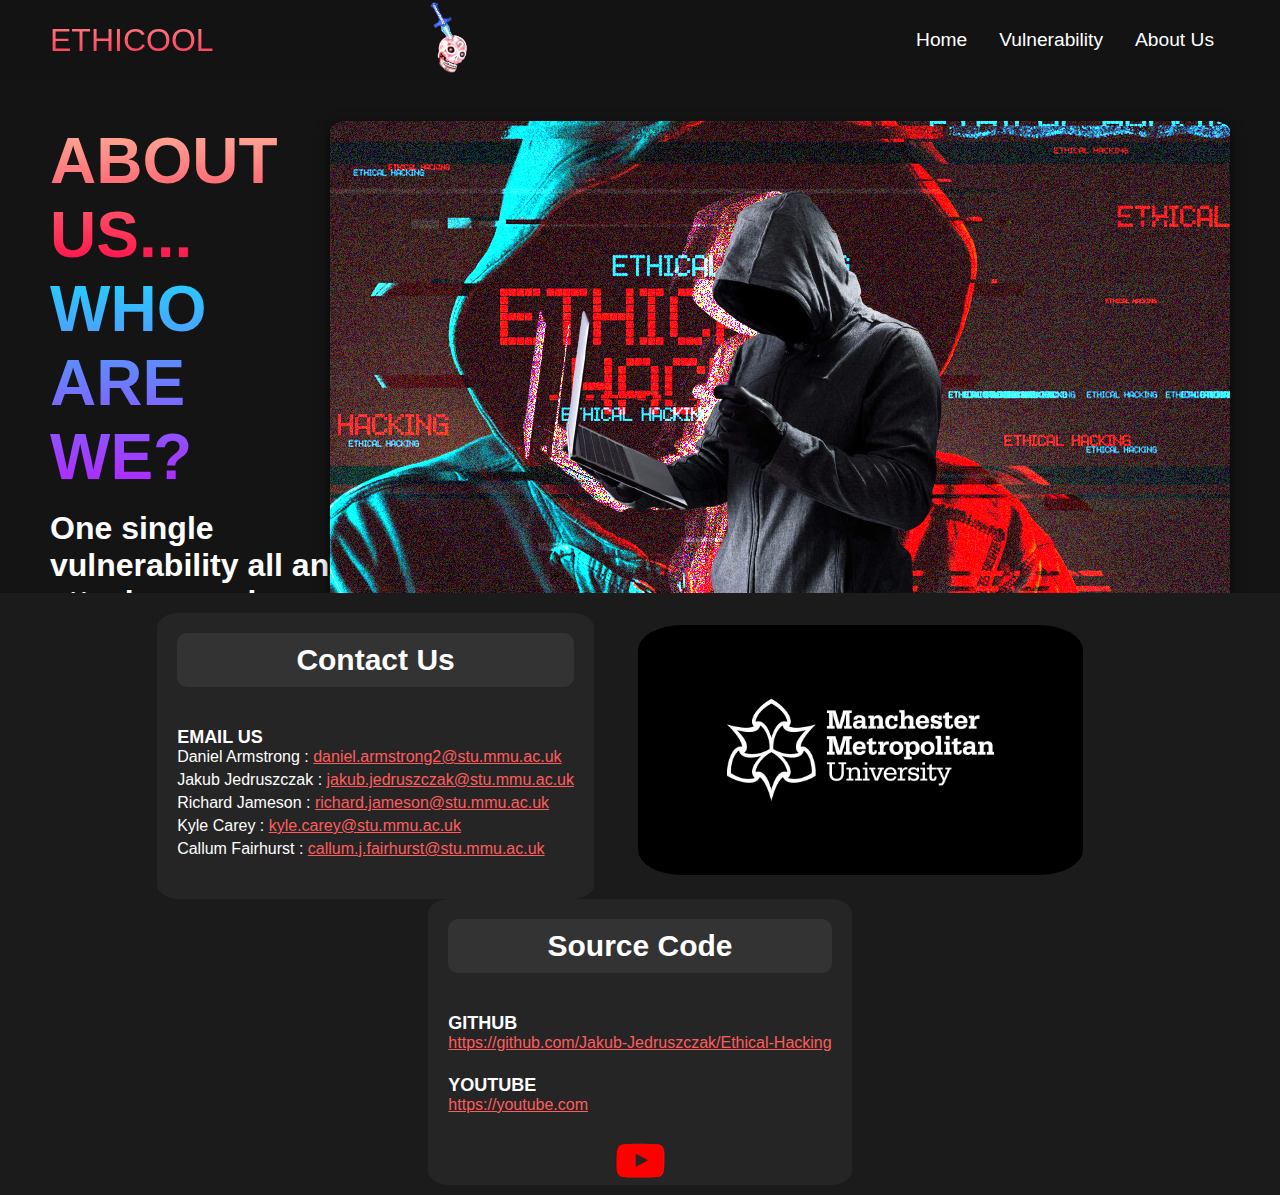
==== commit 774d522e: "adds youtube logo to other pages's footers" ====
--- a/docs/aboutus.html
+++ b/docs/aboutus.html
@@ -4,6 +4,7 @@
     <meta charset="UTF-8" />
     <meta name="viewport" content="width=device-width, initial-scale=1.0" />
     <link rel="stylesheet" href="aboutus.css" />
+    <link rel="stylesheet" href="https://cdnjs.cloudflare.com/ajax/libs/font-awesome/4.7.0/css/font-awesome.min.css">
     <!-- <link rel="stylesheet" href="styles.css" /> -->
     <title>About Us</title>
   </head>
@@ -61,27 +62,27 @@
             </p>
           </div>
         </div>
-        <div class = "footer">
-          <div style = "display:inline-block;background-color: rgb(37, 37, 37);padding-right:20px;padding-left:20px;border-radius: 5%;margin-right: 40px;">
-          <h1 class = "footer_header">Contact Us</h1>
-          <p style = "color:white; text-align: left;font-weight: bold;font-size: large;"> EMAIL US</p>
-          <p class = "footer_text">Daniel Armstrong : <a style = "color: rgb(255, 93, 93);" href="mailto:daniel.armstrong2@stu.mmu.ac.uk">daniel.armstrong2@stu.mmu.ac.uk</a></p>
-          <p class = "footer_text">Jakub Jedruszczak : <a style = "color: rgb(255, 93, 93);" href="mailto:jakub.jedruszczak@stu.mmu.ac.uk">jakub.jedruszczak@stu.mmu.ac.uk</a></p>
-          <p class = "footer_text">Richard Jameson : <a style = "color: rgb(255, 93, 93);" href="mailto:richard.jameson@stu.mmu.ac.uk">richard.jameson@stu.mmu.ac.uk</a></p>
-          <p class = "footer_text">Kyle Carey : <a style = "color: rgb(255, 93, 93);" href="mailto:kyle.carey@stu.mmu.ac.uk">kyle.carey@stu.mmu.ac.uk</a></p>
-          <p class = "footer_text">Callum Fairhurst : <a style = "color: rgb(255, 93, 93);" href="mailto:callum.j.fairhurst@stu.mmu.ac.uk">callum.j.fairhurst@stu.mmu.ac.uk</a></p>
-          <br><br>
-          </div>
-          <img style="height: 250px;margin-right:40px;margin-bottom:20px;border-radius: 10%;" src="mmu logo.jpg">
-          <div style = "display:inline-block;background-color: rgb(37, 37, 37);padding-right:20px;padding-left:20px;border-radius: 5%;">
-              <h1 class = "footer_header">Source Code</h1>
-              <p style = "color:white; text-align: left;font-weight: bold;font-size: large;"> GITHUB</p>
-              <p class = "footer_text"><a style = "color: rgb(255, 93, 93);" href="https://github.com/Jakub-Jedruszczak/Ethical-Hacking">https://github.com/Jakub-Jedruszczak/Ethical-Hacking</a></p><br>
-              <p style = "color:white; text-align: left;font-weight: bold;font-size: large;"> YOUTUBE</p>
-              <p class = "footer_text"><a style = "color: rgb(255, 93, 93);" href="Ethicool Hacking">https://youtube.com</a></p><br>
-              <i class="fa fa-youtube-play" style="font-size:48px;color:red; align-items:center;" src = "1.png"></i>
-          </div>
-          </div>
+       <div class = "footer">
+        <div style = "display:inline-block;background-color: rgb(37, 37, 37);padding-right:20px;padding-left:20px;border-radius: 5%;margin-right: 40px;">
+        <h1 class = "footer_header">Contact Us</h1>
+        <p style = "color:white; text-align: left;font-weight: bold;font-size: large;"> EMAIL US</p>
+        <p class = "footer_text">Daniel Armstrong : <a style = "color: rgb(255, 93, 93);" href="mailto:daniel.armstrong2@stu.mmu.ac.uk">daniel.armstrong2@stu.mmu.ac.uk</a></p>
+        <p class = "footer_text">Jakub Jedruszczak : <a style = "color: rgb(255, 93, 93);" href="mailto:jakub.jedruszczak@stu.mmu.ac.uk">jakub.jedruszczak@stu.mmu.ac.uk</a></p>
+        <p class = "footer_text">Richard Jameson : <a style = "color: rgb(255, 93, 93);" href="mailto:richard.jameson@stu.mmu.ac.uk">richard.jameson@stu.mmu.ac.uk</a></p>
+        <p class = "footer_text">Kyle Carey : <a style = "color: rgb(255, 93, 93);" href="mailto:kyle.carey@stu.mmu.ac.uk">kyle.carey@stu.mmu.ac.uk</a></p>
+        <p class = "footer_text">Callum Fairhurst : <a style = "color: rgb(255, 93, 93);" href="mailto:callum.j.fairhurst@stu.mmu.ac.uk">callum.j.fairhurst@stu.mmu.ac.uk</a></p>
+        <br><br>
+        </div>
+        <img style="height: 250px;margin-right:40px;margin-bottom:20px;border-radius: 10%;" src="mmu logo.jpg">
+        <div style = "display:inline-block;background-color: rgb(37, 37, 37);padding-right:20px;padding-left:20px;border-radius: 5%;">
+            <h1 class = "footer_header">Source Code</h1>
+            <p style = "color:white; text-align: left;font-weight: bold;font-size: large;"> GITHUB</p>
+            <p class = "footer_text"><a style = "color: rgb(255, 93, 93);" href="https://github.com/Jakub-Jedruszczak/Ethical-Hacking">https://github.com/Jakub-Jedruszczak/Ethical-Hacking</a></p><br>
+            <p style = "color:white; text-align: left;font-weight: bold;font-size: large;"> YOUTUBE</p>
+            <p class = "footer_text"><a style = "color: rgb(255, 93, 93);" href="Ethicool Hacking">https://youtube.com</a></p><br>
+            <i class="fa fa-youtube-play" style="font-size:48px;color:red; align-items:center;" src = "1.png"></i>
+        </div>
+        </div>
       <script src="app.js"></script>
     </body>
   </body>
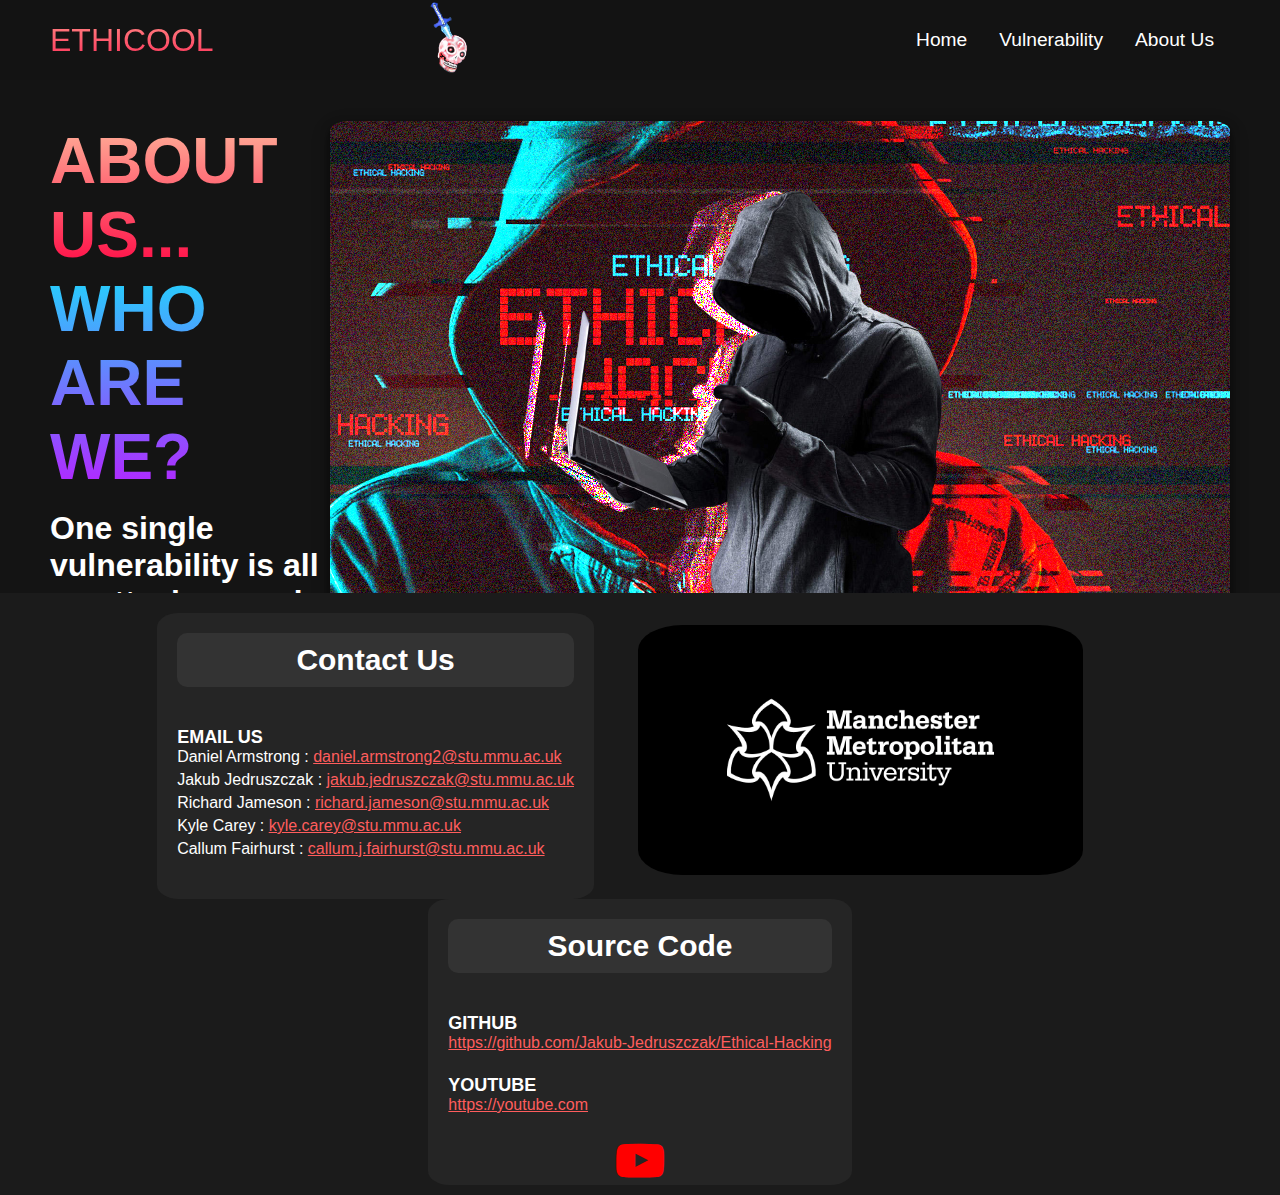
==== commit 5c19cef0: "about us fixes" ====
--- a/docs/aboutus.html
+++ b/docs/aboutus.html
@@ -45,7 +45,7 @@
               <div class="main__content">
               <h1>ABOUT US...</h1>
               <h2>WHO ARE WE?</h2>
-              <p>One single vulnerability all an attacker needs.</p>
+              <p>One single vulnerability is all an attacker needs.</p>
               </div> 
               <div class="main__img--container">
               <img src="About.jpg" alt="pic" id="main__img--about" />
@@ -79,7 +79,7 @@
             <p style = "color:white; text-align: left;font-weight: bold;font-size: large;"> GITHUB</p>
             <p class = "footer_text"><a style = "color: rgb(255, 93, 93);" href="https://github.com/Jakub-Jedruszczak/Ethical-Hacking">https://github.com/Jakub-Jedruszczak/Ethical-Hacking</a></p><br>
             <p style = "color:white; text-align: left;font-weight: bold;font-size: large;"> YOUTUBE</p>
-            <p class = "footer_text"><a style = "color: rgb(255, 93, 93);" href="Ethicool Hacking">https://youtube.com</a></p><br>
+            <p class = "footer_text"><a style = "color: rgb(255, 93, 93);" href="https://www.youtube.com/channel/UC_4AJBRba8s_BxrlL-bQhyw">https://youtube.com</a></p><br>
             <i class="fa fa-youtube-play" style="font-size:48px;color:red; align-items:center;" src = "1.png"></i>
         </div>
         </div>
--- a/docs/aboutus.css
+++ b/docs/aboutus.css
@@ -261,7 +261,7 @@
 margin-right: 50px;
 margin-left: 50px;
 color: white;
-font-family: Arial black;
+font-family: 'Kumbh Sans', sans-serif;
 font-size: 163%;
 text-decoration: none;
 }
--- a/docs/styles.css
+++ b/docs/styles.css
@@ -220,7 +220,6 @@
     align-items: center;
     justify-self: center;
     margin: 0 auto;
-    height: 90vh;
     background-color: #141414;
     z-index: 1;
     width: 100%;
@@ -276,18 +275,6 @@
     z-index: 2;
     color: #fff;
     text-decoration: none;
-}
-
-.main__btn:after {
-    position: absolute;
-    content: '';
-    top: 20;
-    left: 0;
-    width: 0;
-    height: 100%;
-    background: #4837ff;
-    transition: all 0.35s;
-    border-radius: 4px;
 }
 
 .main__btn:hover{
